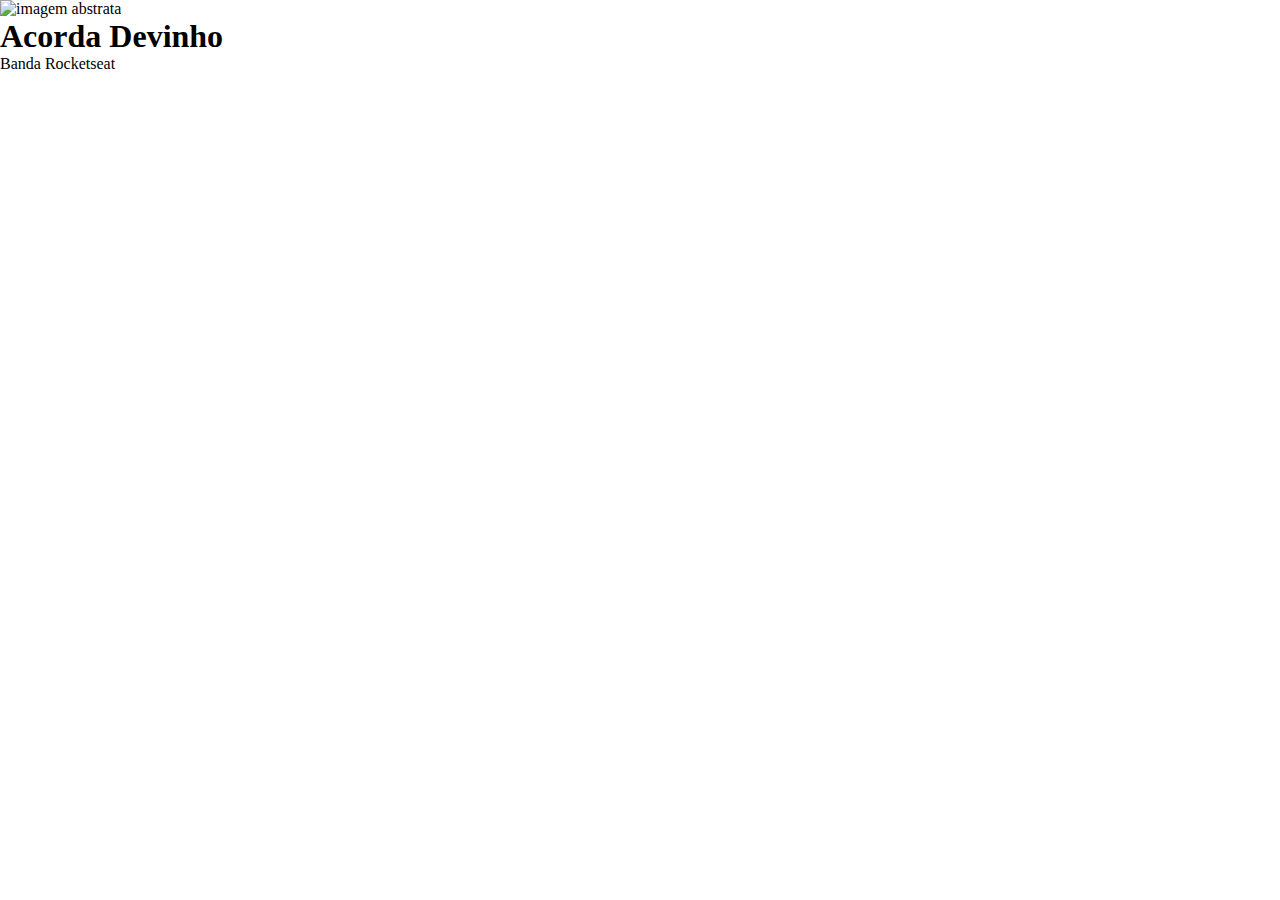
==== 01-player/index.html @ 1140d2f4 "boraCodar 01 - Initial" ====
<!DOCTYPE html>
<html lang="en">
  <head>
    <meta charset="UTF-8" />
    <meta http-equiv="X-UA-Compatible" content="IE=edge" />
    <title>boraCodar - 01 | Player de Música</title>
    <link rel="stylesheet" href="style.css" />
  </head>
  <meta name="viewport" content="width=device-width, initial-scale=1.0" />
  <body>
    <div id="app">
      <div id="player-01" class="player">
        <img
          alt="imagem abstrata"
          src="https://i.ibb.co/0shtG9t/jr-korpa-9-Xngo-Ipxc-Eo-unsplash.jpg"
        />
        <h1>Acorda Devinho</h1>
        <p>Banda Rocketseat</p>
      </div>
      <div id="player-02"></div>
      <div id="player-03"></div>
    </div>
  </body>
</html>
---- 01-player/style.css ----
* {
  margin: 0;
  padding: 0;
  box-sizing: border-box;
}

#app {
  display: grid;
  grid-template-areas: 
  'A B'
  'A C';
  gap: 32px;
}
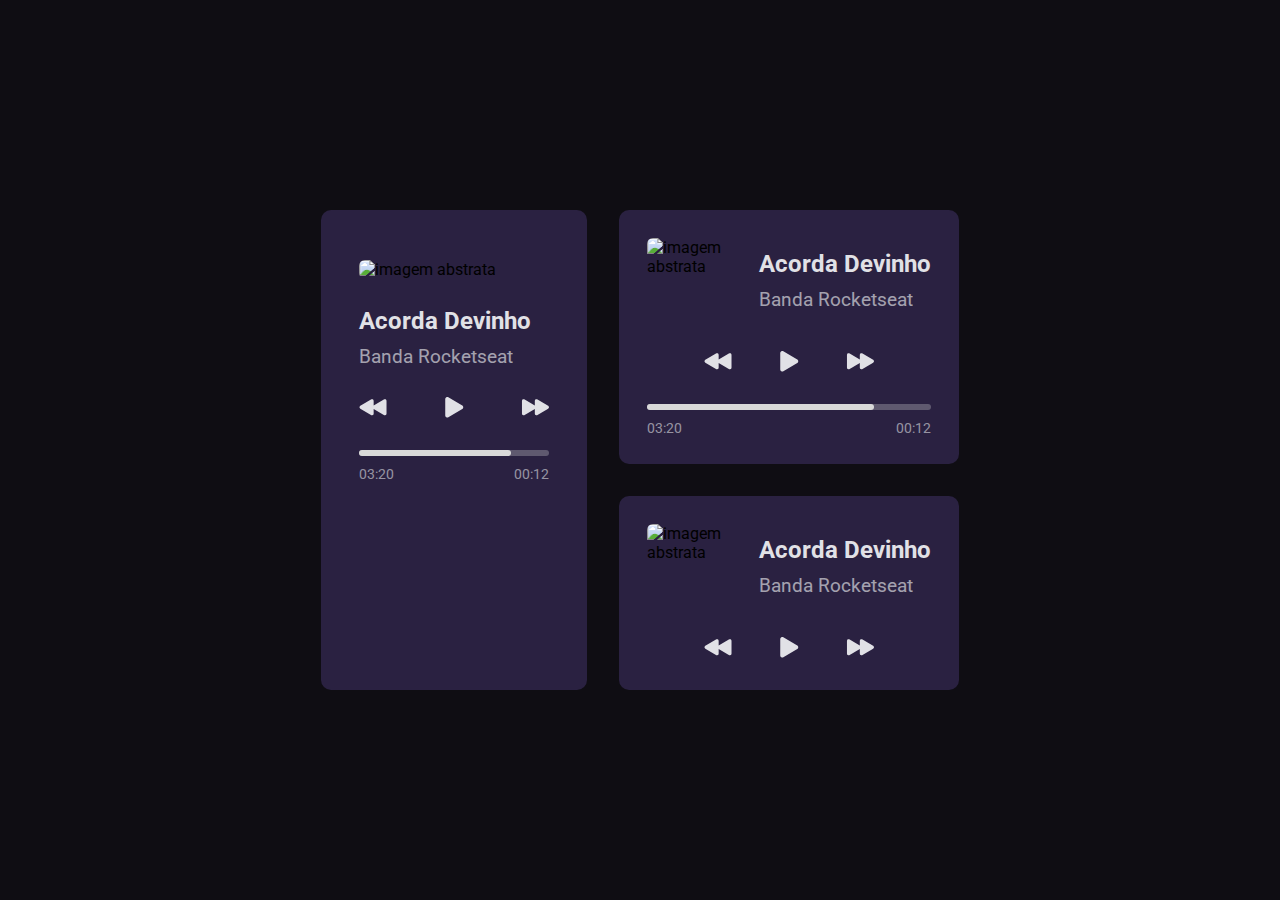
==== commit 94762dcb: "boraCodar: Player de musica" ====
--- a/01-player/index.html
+++ b/01-player/index.html
@@ -3,6 +3,12 @@
   <head>
     <meta charset="UTF-8" />
     <meta http-equiv="X-UA-Compatible" content="IE=edge" />
+    <link rel="preconnect" href="https://fonts.googleapis.com" />
+    <link rel="preconnect" href="https://fonts.gstatic.com" crossorigin />
+    <link
+      href="https://fonts.googleapis.com/css2?family=Roboto:wght@400;700&display=swap"
+      rel="stylesheet"
+    />
     <title>boraCodar - 01 | Player de Música</title>
     <link rel="stylesheet" href="style.css" />
   </head>
@@ -10,15 +16,190 @@
   <body>
     <div id="app">
       <div id="player-01" class="player">
-        <img
-          alt="imagem abstrata"
-          src="https://i.ibb.co/0shtG9t/jr-korpa-9-Xngo-Ipxc-Eo-unsplash.jpg"
-        />
-        <h1>Acorda Devinho</h1>
-        <p>Banda Rocketseat</p>
+        <div class="wrapper">
+          <img
+            alt="imagem abstrata"
+            src="https://i.ibb.co/0shtG9t/jr-korpa-9-Xngo-Ipxc-Eo-unsplash.jpg"
+          />
+          <div class="info">
+            <h1>Acorda Devinho</h1>
+            <p>Banda Rocketseat</p>
+          </div>
+          <div class="controls">
+            <div class="prev">
+              <svg
+                width="28"
+                height="17"
+                viewBox="0 0 28 17"
+                fill="none"
+                xmlns="http://www.w3.org/2000/svg"
+              >
+                <path
+                  d="M1.33917 6.73971L11.9664 0.381491C12.2293 0.221523 12.5303 0.135093 12.8381 0.131233C13.1458 0.127373 13.4489 0.206224 13.7157 0.359547C14.0053 0.528146 14.245 0.770363 14.4107 1.0616C14.5763 1.35284 14.6619 1.68272 14.6588 2.01775V6.46569L24.8274 0.379803C25.0903 0.219835 25.3914 0.133405 25.6991 0.129545C26.0068 0.125685 26.3099 0.204536 26.5768 0.357859C26.8663 0.526458 27.1061 0.768675 27.2717 1.05991C27.4373 1.35115 27.5229 1.68103 27.5198 2.01606V14.4512C27.5231 14.7863 27.4376 15.1163 27.2719 15.4077C27.1063 15.699 26.8664 15.9413 26.5768 16.1099C26.3099 16.2632 26.0068 16.3421 25.6991 16.3382C25.3914 16.3344 25.0903 16.2479 24.8274 16.088L14.6588 9.99928V14.4489C14.6625 14.7844 14.5771 15.1149 14.4114 15.4067C14.2458 15.6985 14.0057 15.9411 13.7157 16.1099C13.4489 16.2632 13.1458 16.3421 12.8381 16.3382C12.5303 16.3344 12.2293 16.2479 11.9664 16.088L1.33917 9.72976C1.08653 9.5715 0.878246 9.35164 0.733863 9.09083C0.589479 8.83001 0.513733 8.53678 0.513733 8.23867C0.513733 7.94056 0.589479 7.64733 0.733863 7.38651C0.878246 7.1257 1.08653 6.90584 1.33917 6.74758V6.73971Z"
+                  fill="#E1E1E6"
+                />
+              </svg>
+            </div>
+            <div class="play">
+              <svg
+                width="19"
+                height="22"
+                viewBox="0 0 19 22"
+                fill="none"
+                xmlns="http://www.w3.org/2000/svg"
+              >
+                <path
+                  d="M2.32137 21.586C1.9759 21.5853 1.63655 21.4948 1.33669 21.3232C0.661484 20.9406 0.24173 20.1978 0.24173 19.3915V3.07398C0.24173 2.26542 0.661484 1.52494 1.33669 1.14232C1.64369 0.965889 1.99244 0.875158 2.3465 0.879612C2.70056 0.884066 3.04692 0.983543 3.34938 1.16764L17.2952 9.51547C17.5859 9.69772 17.8255 9.95079 17.9916 10.251C18.1577 10.5511 18.2448 10.8886 18.2448 11.2316C18.2448 11.5747 18.1577 11.9121 17.9916 12.2123C17.8255 12.5125 17.5859 12.7655 17.2952 12.9478L3.34713 21.2979C3.0376 21.485 2.68307 21.5846 2.32137 21.586V21.586Z"
+                  fill="#E1E1E6"
+                />
+              </svg>
+            </div>
+            <div class="next">
+              <svg
+                width="28"
+                height="17"
+                viewBox="0 0 28 17"
+                fill="none"
+                xmlns="http://www.w3.org/2000/svg"
+              >
+                <path
+                  d="M27.1426 6.73971L16.5154 0.381491C16.2525 0.221523 15.9514 0.135093 15.6437 0.131233C15.336 0.127373 15.0329 0.206224 14.766 0.359547C14.4765 0.528146 14.2368 0.770363 14.0711 1.0616C13.9055 1.35284 13.8199 1.68272 13.823 2.01775V6.46569L3.65435 0.379803C3.39144 0.219835 3.0904 0.133405 2.78268 0.129545C2.47495 0.125685 2.17183 0.204536 1.905 0.357859C1.61547 0.526458 1.37571 0.768675 1.21008 1.05991C1.04445 1.35115 0.958845 1.68103 0.961955 2.01606V14.4512C0.958745 14.7863 1.0443 15.1163 1.20994 15.4076C1.37558 15.699 1.61538 15.9413 1.905 16.1099C2.17183 16.2632 2.47495 16.3421 2.78268 16.3382C3.0904 16.3344 3.39144 16.2479 3.65435 16.088L13.823 9.99928V14.4489C13.8194 14.7844 13.9048 15.1149 14.0704 15.4066C14.2361 15.6984 14.4761 15.9411 14.766 16.1099C15.0329 16.2632 15.336 16.3421 15.6437 16.3382C15.9514 16.3344 16.2525 16.2479 16.5154 16.088L27.1426 9.72976C27.3953 9.5715 27.6035 9.35164 27.7479 9.09083C27.8923 8.83001 27.968 8.53678 27.968 8.23867C27.968 7.94056 27.8923 7.64733 27.7479 7.38651C27.6035 7.1257 27.3953 6.90584 27.1426 6.74758V6.73971Z"
+                  fill="#E1E1E6"
+                />
+              </svg>
+            </div>
+          </div>
+          <div class="track-time">
+            <div class="track"></div>
+            <div class="time">
+              <div class="total-time">03:20</div>
+              <div class="last-time">00:12</div>
+            </div>
+          </div>
+        </div>
       </div>
-      <div id="player-02"></div>
-      <div id="player-03"></div>
+      <div id="player-02" class="player horizontal">
+        <div class="wrapper">
+          <div class="info-wrapper">
+            <img
+              alt="imagem abstrata"
+              src="https://i.ibb.co/0shtG9t/jr-korpa-9-Xngo-Ipxc-Eo-unsplash.jpg"
+            />
+            <div class="info">
+              <h1>Acorda Devinho</h1>
+              <p>Banda Rocketseat</p>
+            </div>
+          </div>
+          <div class="controls">
+            <div class="prev">
+              <svg
+                width="28"
+                height="17"
+                viewBox="0 0 28 17"
+                fill="none"
+                xmlns="http://www.w3.org/2000/svg"
+              >
+                <path
+                  d="M1.33917 6.73971L11.9664 0.381491C12.2293 0.221523 12.5303 0.135093 12.8381 0.131233C13.1458 0.127373 13.4489 0.206224 13.7157 0.359547C14.0053 0.528146 14.245 0.770363 14.4107 1.0616C14.5763 1.35284 14.6619 1.68272 14.6588 2.01775V6.46569L24.8274 0.379803C25.0903 0.219835 25.3914 0.133405 25.6991 0.129545C26.0068 0.125685 26.3099 0.204536 26.5768 0.357859C26.8663 0.526458 27.1061 0.768675 27.2717 1.05991C27.4373 1.35115 27.5229 1.68103 27.5198 2.01606V14.4512C27.5231 14.7863 27.4376 15.1163 27.2719 15.4077C27.1063 15.699 26.8664 15.9413 26.5768 16.1099C26.3099 16.2632 26.0068 16.3421 25.6991 16.3382C25.3914 16.3344 25.0903 16.2479 24.8274 16.088L14.6588 9.99928V14.4489C14.6625 14.7844 14.5771 15.1149 14.4114 15.4067C14.2458 15.6985 14.0057 15.9411 13.7157 16.1099C13.4489 16.2632 13.1458 16.3421 12.8381 16.3382C12.5303 16.3344 12.2293 16.2479 11.9664 16.088L1.33917 9.72976C1.08653 9.5715 0.878246 9.35164 0.733863 9.09083C0.589479 8.83001 0.513733 8.53678 0.513733 8.23867C0.513733 7.94056 0.589479 7.64733 0.733863 7.38651C0.878246 7.1257 1.08653 6.90584 1.33917 6.74758V6.73971Z"
+                  fill="#E1E1E6"
+                />
+              </svg>
+            </div>
+            <div class="play">
+              <svg
+                width="19"
+                height="22"
+                viewBox="0 0 19 22"
+                fill="none"
+                xmlns="http://www.w3.org/2000/svg"
+              >
+                <path
+                  d="M2.32137 21.586C1.9759 21.5853 1.63655 21.4948 1.33669 21.3232C0.661484 20.9406 0.24173 20.1978 0.24173 19.3915V3.07398C0.24173 2.26542 0.661484 1.52494 1.33669 1.14232C1.64369 0.965889 1.99244 0.875158 2.3465 0.879612C2.70056 0.884066 3.04692 0.983543 3.34938 1.16764L17.2952 9.51547C17.5859 9.69772 17.8255 9.95079 17.9916 10.251C18.1577 10.5511 18.2448 10.8886 18.2448 11.2316C18.2448 11.5747 18.1577 11.9121 17.9916 12.2123C17.8255 12.5125 17.5859 12.7655 17.2952 12.9478L3.34713 21.2979C3.0376 21.485 2.68307 21.5846 2.32137 21.586V21.586Z"
+                  fill="#E1E1E6"
+                />
+              </svg>
+            </div>
+            <div class="next">
+              <svg
+                width="28"
+                height="17"
+                viewBox="0 0 28 17"
+                fill="none"
+                xmlns="http://www.w3.org/2000/svg"
+              >
+                <path
+                  d="M27.1426 6.73971L16.5154 0.381491C16.2525 0.221523 15.9514 0.135093 15.6437 0.131233C15.336 0.127373 15.0329 0.206224 14.766 0.359547C14.4765 0.528146 14.2368 0.770363 14.0711 1.0616C13.9055 1.35284 13.8199 1.68272 13.823 2.01775V6.46569L3.65435 0.379803C3.39144 0.219835 3.0904 0.133405 2.78268 0.129545C2.47495 0.125685 2.17183 0.204536 1.905 0.357859C1.61547 0.526458 1.37571 0.768675 1.21008 1.05991C1.04445 1.35115 0.958845 1.68103 0.961955 2.01606V14.4512C0.958745 14.7863 1.0443 15.1163 1.20994 15.4076C1.37558 15.699 1.61538 15.9413 1.905 16.1099C2.17183 16.2632 2.47495 16.3421 2.78268 16.3382C3.0904 16.3344 3.39144 16.2479 3.65435 16.088L13.823 9.99928V14.4489C13.8194 14.7844 13.9048 15.1149 14.0704 15.4066C14.2361 15.6984 14.4761 15.9411 14.766 16.1099C15.0329 16.2632 15.336 16.3421 15.6437 16.3382C15.9514 16.3344 16.2525 16.2479 16.5154 16.088L27.1426 9.72976C27.3953 9.5715 27.6035 9.35164 27.7479 9.09083C27.8923 8.83001 27.968 8.53678 27.968 8.23867C27.968 7.94056 27.8923 7.64733 27.7479 7.38651C27.6035 7.1257 27.3953 6.90584 27.1426 6.74758V6.73971Z"
+                  fill="#E1E1E6"
+                />
+              </svg>
+            </div>
+          </div>
+          <div class="track-time">
+            <div class="track"></div>
+            <div class="time">
+              <div class="total-time">03:20</div>
+              <div class="last-time">00:12</div>
+            </div>
+          </div>
+        </div>
+      </div>
+      <div id="player-03" class="player horizontal">
+        <div class="wrapper"></div>
+        <div class="info-wrapper">
+          <img
+            alt="imagem abstrata"
+            src="https://i.ibb.co/0shtG9t/jr-korpa-9-Xngo-Ipxc-Eo-unsplash.jpg"
+          />
+          <div class="info">
+            <h1>Acorda Devinho</h1>
+            <p>Banda Rocketseat</p>
+          </div>
+        </div>
+        <div class="controls">
+          <div class="prev">
+            <svg
+              width="28"
+              height="17"
+              viewBox="0 0 28 17"
+              fill="none"
+              xmlns="http://www.w3.org/2000/svg"
+            >
+              <path
+                d="M1.33917 6.73971L11.9664 0.381491C12.2293 0.221523 12.5303 0.135093 12.8381 0.131233C13.1458 0.127373 13.4489 0.206224 13.7157 0.359547C14.0053 0.528146 14.245 0.770363 14.4107 1.0616C14.5763 1.35284 14.6619 1.68272 14.6588 2.01775V6.46569L24.8274 0.379803C25.0903 0.219835 25.3914 0.133405 25.6991 0.129545C26.0068 0.125685 26.3099 0.204536 26.5768 0.357859C26.8663 0.526458 27.1061 0.768675 27.2717 1.05991C27.4373 1.35115 27.5229 1.68103 27.5198 2.01606V14.4512C27.5231 14.7863 27.4376 15.1163 27.2719 15.4077C27.1063 15.699 26.8664 15.9413 26.5768 16.1099C26.3099 16.2632 26.0068 16.3421 25.6991 16.3382C25.3914 16.3344 25.0903 16.2479 24.8274 16.088L14.6588 9.99928V14.4489C14.6625 14.7844 14.5771 15.1149 14.4114 15.4067C14.2458 15.6985 14.0057 15.9411 13.7157 16.1099C13.4489 16.2632 13.1458 16.3421 12.8381 16.3382C12.5303 16.3344 12.2293 16.2479 11.9664 16.088L1.33917 9.72976C1.08653 9.5715 0.878246 9.35164 0.733863 9.09083C0.589479 8.83001 0.513733 8.53678 0.513733 8.23867C0.513733 7.94056 0.589479 7.64733 0.733863 7.38651C0.878246 7.1257 1.08653 6.90584 1.33917 6.74758V6.73971Z"
+                fill="#E1E1E6"
+              />
+            </svg>
+          </div>
+          <div class="play">
+            <svg
+              width="19"
+              height="22"
+              viewBox="0 0 19 22"
+              fill="none"
+              xmlns="http://www.w3.org/2000/svg"
+            >
+              <path
+                d="M2.32137 21.586C1.9759 21.5853 1.63655 21.4948 1.33669 21.3232C0.661484 20.9406 0.24173 20.1978 0.24173 19.3915V3.07398C0.24173 2.26542 0.661484 1.52494 1.33669 1.14232C1.64369 0.965889 1.99244 0.875158 2.3465 0.879612C2.70056 0.884066 3.04692 0.983543 3.34938 1.16764L17.2952 9.51547C17.5859 9.69772 17.8255 9.95079 17.9916 10.251C18.1577 10.5511 18.2448 10.8886 18.2448 11.2316C18.2448 11.5747 18.1577 11.9121 17.9916 12.2123C17.8255 12.5125 17.5859 12.7655 17.2952 12.9478L3.34713 21.2979C3.0376 21.485 2.68307 21.5846 2.32137 21.586V21.586Z"
+                fill="#E1E1E6"
+              />
+            </svg>
+          </div>
+          <div class="next">
+            <svg
+              width="28"
+              height="17"
+              viewBox="0 0 28 17"
+              fill="none"
+              xmlns="http://www.w3.org/2000/svg"
+            >
+              <path
+                d="M27.1426 6.73971L16.5154 0.381491C16.2525 0.221523 15.9514 0.135093 15.6437 0.131233C15.336 0.127373 15.0329 0.206224 14.766 0.359547C14.4765 0.528146 14.2368 0.770363 14.0711 1.0616C13.9055 1.35284 13.8199 1.68272 13.823 2.01775V6.46569L3.65435 0.379803C3.39144 0.219835 3.0904 0.133405 2.78268 0.129545C2.47495 0.125685 2.17183 0.204536 1.905 0.357859C1.61547 0.526458 1.37571 0.768675 1.21008 1.05991C1.04445 1.35115 0.958845 1.68103 0.961955 2.01606V14.4512C0.958745 14.7863 1.0443 15.1163 1.20994 15.4076C1.37558 15.699 1.61538 15.9413 1.905 16.1099C2.17183 16.2632 2.47495 16.3421 2.78268 16.3382C3.0904 16.3344 3.39144 16.2479 3.65435 16.088L13.823 9.99928V14.4489C13.8194 14.7844 13.9048 15.1149 14.0704 15.4066C14.2361 15.6984 14.4761 15.9411 14.766 16.1099C15.0329 16.2632 15.336 16.3421 15.6437 16.3382C15.9514 16.3344 16.2525 16.2479 16.5154 16.088L27.1426 9.72976C27.3953 9.5715 27.6035 9.35164 27.7479 9.09083C27.8923 8.83001 27.968 8.53678 27.968 8.23867C27.968 7.94056 27.8923 7.64733 27.7479 7.38651C27.6035 7.1257 27.3953 6.90584 27.1426 6.74758V6.73971Z"
+                fill="#E1E1E6"
+              />
+            </svg>
+          </div>
+        </div>
+      </div>
     </div>
   </body>
 </html>
--- a/01-player/style.css
+++ b/01-player/style.css
@@ -2,12 +2,131 @@
   margin: 0;
   padding: 0;
   box-sizing: border-box;
+  -webkit-font-smoothing: antialiased;
+  -moz-osx-font-smoothing: grayscale;
+}
+
+body {
+  background-color: #0F0D13;
+}
+
+body * {
+  font-family: 'Roboto', sans-serif;
 }
 
 #app {
+  height: 100vh;
   display: grid;
+  grid-template-columns: max-content max-content;
   grid-template-areas: 
   'A B'
   'A C';
   gap: 32px;
+  place-content: center;
 }
+
+#player-01 {
+  grid-area: A;
+  padding: 50px 38px;
+  width: fit-content;
+}
+
+#player-01 .wrapper {
+  width: 190px;
+}
+
+#player-01 img {
+  width: 190px;
+  height: 190px;
+  border-radius: 6px;
+}
+
+#player-01 .info {
+  margin-top: 28px;
+}
+
+#player-02 {
+  grid-area: B;
+  height: fit-content;
+}
+
+#player-03 {
+  grid-area: C;
+}
+
+.player {
+  background-color: #2A2141;
+  padding: 28px;
+  border-radius: 10px;
+}
+
+.player img {
+  width: 84px;
+  height: 84px;
+  border-radius: 6px;
+}
+
+.info-wrapper {
+  display: flex;
+  gap: 28px;
+  align-items: center;
+}
+
+.info {
+  color: #E1E1E6;
+}
+
+.info h1 {
+  font-size: 24px;
+  margin-bottom: 10px;
+}
+
+.info p {
+  opacity: 0.67;
+  font-size: 19px;
+}
+
+.controls {
+  display: flex;
+  align-items: center;
+  justify-content: space-between;
+  margin-top: 28px;
+}
+
+.horizontal .controls {
+  padding-inline: 57px;
+}
+
+.track {
+  position: relative;
+  margin-top: 28px;
+}
+
+.track::before {
+  content: '';
+  height: 6px;
+  width: 100%;
+  display: block;
+  background: #D9D9D9;
+  opacity: 0.3;
+  border-radius: 10px;
+  position: absolute;
+}
+
+.track::after {
+  content: '';
+  height: 6px;
+  width: 80%;
+  display: block;
+  background: #D9D9D9;
+  border-radius: 10px;
+}
+
+.time {
+  font-size: 14px;
+  color: #c4c4cc;
+  opacity: 0.7;
+  display: flex;
+  justify-content: space-between;
+  margin-top: 10px;
+}